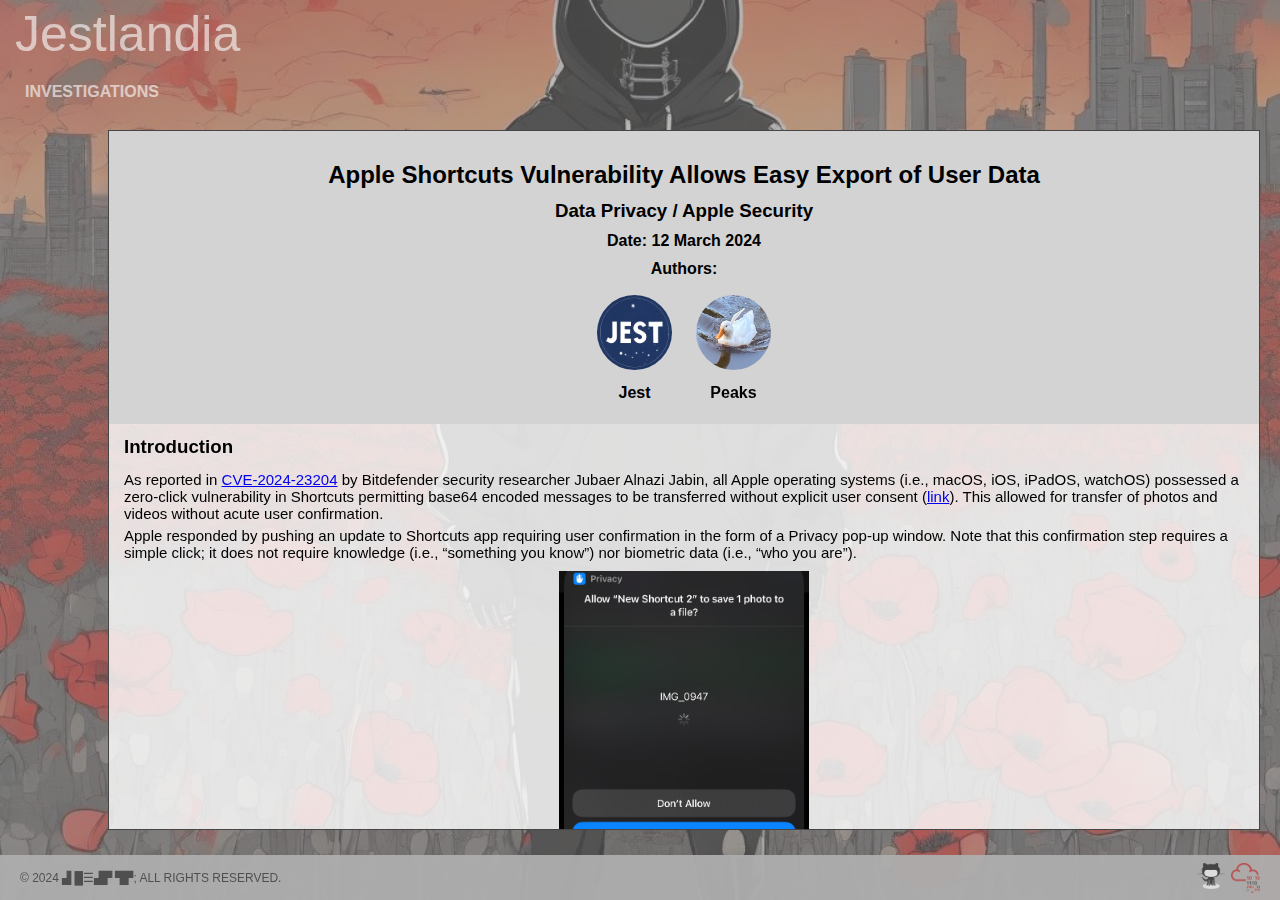
==== apple-shortcuts-vulnerability-12032024.html @ 6c4f820e "Update apple-shortcuts-vulnerability-12032024.html" ====
<!DOCTYPE html>
<html lang="en">
    <title>Jestlandia</title>
    <meta charset="UTF-8">
    <link href="https://fonts.googleapis.com/css2?family=Space+Grotesk:wght@300;400;700&amp;display=swap" rel="stylesheet"/>
    <link rel="icon" href="images/favicon.png"/>
    <meta name="viewport" content="initial-scale=1.0, width=device-width"/>
    <meta name="title" content="Welcome to Jestlandia"/>
    <meta name="description" content="Welcome to Jestlandia: Home of Jestlandia's Creations"/>    
    <meta property="og:image" content="https://cdn-icons-png.flaticon.com/512/1237/1237619.png">
    <meta name="keywords" content="jest jestlandia hacker osint malware ransomware spoofing data security cybersecurity"/>
<head>
    <meta charSet="utf-8"/>
    <meta name="viewport" content="width=device-width"/>
   <link rel="stylesheet" href="css/styles.css"/>
    <script src="js/style.js"></script>
</head>
<body>
  <nav>
    <div class="name" id="name"><a href='/'><span>J</span><span>e</span><span>s</span><span>t</span><span>l</span><span>a</span><span>n</span><span>d</span><span>i</span><span>a</span></a></div>
      <ul>
          <li class="dropdown dropbtn">
            INVESTIGATIONS
            <div class="dropdown-content">
                <a href="/apple-shortcuts-vulnerability-12032024.html">APPLE SHORTCUTS</a>
                <a href="/microsoft-ps-gallery-vulnerablity-16032024.html">MICROSOFT POWERSHELL GALLERY</a>
            </div>
        </li>
      </ul>
  </nav>
  <div class="container">
    <div style="background-color: lightgrey; padding: 20px 5px;">
        <h2 align='center' style="margin-top: 10px;">Apple Shortcuts Vulnerability Allows Easy Export of User Data</h2>
        <h3 align='center'style="margin-top: 10px;">Data Privacy / Apple Security</h3>
        <h4 align='center'style="margin-top: 10px;">Date: 12 March 2024</h4>
        <h4 align='center'style="margin-top: 10px;">Authors:</h4>
    <div class="ppl-container">
      <div class="author">
        <a href="#jest"><img src="images/authors/jest.png" alt="Jest Thumbnail"></a>
          <span><a href="#jest">Jest</a></span>
      </div>
      <div class="author">
        <a href="#peaks"><img src="images/authors/peaks.jpg" alt="Peaks Thumbnail"></a>
          <span><a href="#peaks">Peaks</a></span>
      </div>
    </div>
    <div class="popup" id="jest">
      <div class="popup-content">
        <div class="profile-info">
          <img src="images/authors/jest.png" alt="JestPic">
          <div class="social-links">
            <p>Jest is a blue-team security researcher and life-long learner, specializing in OSINT, reverse-engineering, and "science."</p>
              <span><b>Discord:</b> <a href="https://discord.com" target='_blank'>@.__jest__.</a></span>
              <span><b>Github:</b> <a href="https://github.com/jestlandia" target='_blank'>jestlandia</a></span>
              <span><b>Website:</b> <a href="https://jestlandia.github.io" target='_blank'>Jestlandia</a></span>
          </div>
        </div>
        <a href="#" class="close-popup">CLOSE</a>
      </div>
    </div>
  <div class="popup" id="peaks">
      <div class="popup-content">
        <div class="profile-info">
          <img src="images/authors/peaks.jpg" alt="PeaksPic">
          <div class="social-links">
            <p>Peaks is a red-team security researcher, specializing in Apple-based malware, reverse-engineering, and all devices that read Ducky Script.</p>
            <span><b>TikTok:</b> <a href="https://www.tiktok.com/@o.mg_peaks" target='_blank'>@o.mg_peaks</a></span>
            <span><b>Discord:</b> <a href="https://discord.com" target='_blank'>@flipperzero</a></span>
            <span><b>Github:</b> <a href="https://github.com/Peaakss" target='_blank'>Peaakss</a></span>
          </div>
        </div>
          <a href="#" class="close-popup">CLOSE</a>
      </div> 
  </div>
    </div>
        
    <div style='margin: 10px 15px; padding-bottom: 20px;'>
        <h3 style="margin: 12px 0;">Introduction</h3>
        <p>As reported in <a href='https://nvd.nist.gov/vuln/detail/CVE-2024-23204' target='_blank'>CVE-2024-23204</a> by Bitdefender security researcher Jubaer Alnazi Jabin, all Apple operating systems (i.e., macOS, iOS, iPadOS, watchOS) possessed a zero-click vulnerability in Shortcuts permitting base64 encoded messages to be transferred without explicit user consent (<a href='https://thehackernews.com/2024/02/researchers-detail-apples-recent-zero.html' target='_blank'>link</a>). This allowed for transfer of photos and videos without acute user confirmation.</p>
        
        <p>Apple responded by pushing an update to Shortcuts app requiring user confirmation in the form of a Privacy pop-up window. Note that this confirmation step requires a simple click; it does not require knowledge (i.e., “something you know”) nor biometric data (i.e., “who you are”).</p>
        <p align='center' style="margin: 10px;"><img src='images/apple_shortcuts/shortcut_popup.jpeg' alt='response' width='40%;' style="min-width: 150px; max-width: 250px;"></p>
        <p>While the pop-up confirmation box is a low-level deterrent, it is insufficient in stopping attacks that leverage keylogger. Once a keylogger (or user) selects “Always Allow,” the pop-up confirmation window is satisfied, and any future attacks are performed without pop-up confirmation window.</p>
        
        <h3 style="margin: 14px 0 12px 0;">Attack Details</h3>
        <p>Below is an example of a malicious Shortcut that easily bypasses Transparency, Consent, and Control (<a href='https://www.sentinelone.com/labs/bypassing-macos-tcc-user-privacy-protections-by-accident-and-design/' target='_blank'>TCC</a>) policies, post-vulnerability update by Apple:</p>
        
        <table style='border:0px; margin-top: 10px; padding: 5px;'>
        <tr>
        <td width='40%'><b>Initial Shortcut Execution with Keylogger</b></td>
        <td align='center' style="margin: 10px;"><img src='images/apple_shortcuts/iPHONE_XR_DEPLOY_700.gif' alt='keylogger' style="min-width: 150px; max-width: 250px;"></td>
        </tr>
        <tr>
        <td><b>Remote Code Execution of Shortcuts Vulnerability with Data Exfiltration via SSH Tunneling</b></td>
        <td align='center' style="margin: 10px;"><img src='images/apple_shortcuts/rce_poc.png' alt='rce' style="min-width: 150px; max-width: 250px;"></td>
        </tr>
        </table>
        <p style="margin-top: 10px;">This is to show, the zero-click Shortcuts vulnerability is inadequately patched. The solution implemented by Apple provides nothing more than an illusion of safety. Apple users remain equally vulnerable to attack.</p>
        <p>Beyond photos and images stored both on-device and in the Cloud, this ongoing vulnerability permits exfiltration of much more personal data:</p>
        <ul style="margin: 10px 20px;">
        <li>Contacts (e.g., Name, Phone Number, Email Address, Home Address)</li>
        <li>Calendar (e.g., Events and all details)</li>
        <li>Media (e.g., Photos, Videos, Screenshots)</li>
        <li>Notes</li>
        <li>Files</li>
        <li>Geolocation (e.g., GPS Coordinates, Stored Addresses, Pinned Locations)</li>
        <li>Network Details (e.g., Internal & External IPv4 & IPv6 Addresses, WiFi Channels, Hotspot Password)</li>
        <li>Hardware Details (e.g., Device Name, Hostname, System Version, MAC Address)</li>
        </ul>
        <p>After submitting a detailed bug report to Apple on 24 February 2024, Apple classified this as a “non-security issue”:</p>
        <p align='center' style="margin: 10px;"><img src='images/apple_shortcuts/apple_response.png' alt='response' width='80%;' style="max-width: 500px;"></p>
        <p>We disagree. We again push Apple to consider the following suggestions for software hardening:</p>
        <ul style="margin: 10px 20px;">
        <li>Upgrade to a password and/or biometric-based confirmation step at the time of shortcut execution.</li>
        <li>Upgrade Shortcuts configuration settings to include a “locked” mode requiring successful completion of two-factor authentication.</li>
        </ul>
        <h3 style="margin: 14px 0 12px 0;">Defending</h3>
        <p>To confirm if your phone is subject to Shortcuts-based attacks, first check whether the following Shortcuts settings (Settings > Shortcuts) are “on” or “off”: </p>
        <p align='center' style="margin: 10px;"><img src='images/apple_shortcuts/shortcut_setting.png' alt='setting' width='40%;' style="min-width: 150px; max-width: 250px;"></p>
        <p>Under Shortcuts Advanced settings (Settings > Shortcuts > Advanced):</p>
        <p align='center' style="margin: 10px;"><img src='images/apple_shortcuts/shortcut_setting_adv.png' alt='setting-adv' width='40%;' style="min-width: 150px; max-width: 250px;"></p>
        <p>If any settings are toggled “on” (in green), consider toggling the setting off. Next, in the Shortcuts app, review the list of Shortcuts on your device, checking for the addition of any new or suspicious items.</p>
        <p>As general precaution, we discourage persons from using charging cables you do not own or are unfamiliar with, as they could be malicious (e.g., <a href='https://shop.hak5.org/products/omg-cable' target='_blank'>Hak5 O.MG Cable</a>). Additionally, because tools such as <a href='https://flipperzero.one/' target='_blank'>FlipperZero</a> can execute Bluetooth-based attacks (e.g., <a href='https://www.bleepingcomputer.com/news/security/flipper-zero-can-be-used-to-launch-ios-bluetooth-spam-attacks/' target='_b;ank'>FlipperZero iOS Bluetooth Spam Attack</a>), we encourage persons to toggle Bluetooth “off” when not in use. We strongly suggest removing Bluetooth keyboard devices from “My Devices” list under Bluetooth Settings. Finally, we note that the Bluetooth protocol itself is especially vulnerable to attack (e.g., <a href='https://cve.mitre.org/cgi-bin/cvename.cgi?name=CVE-2023-45866' target='_blank'>CVE-2023-45866</a>). We encourage persons refrain from using Bluetooth devices as much as possible. Devices with cords are safer; embrace the cord.</p>
    </div>
        
  </div>
  <footer class="footer">
    <div class="left">
      <p>© 2024 ▟ █☰▟▛ ▜▛; ALL RIGHTS RESERVED.</p>
  </div>
  <div class="right">
      <a href="https://github.com/jestlandia" target="_blank"><img src="images/github.png" alt="GitHub" height="30px;"/></a>
      <a href="https://tryhackme.com/p/jestlandia" target="_blank"><img src="images/thm.png" alt="TryHackMe" height="30px;" /></a>
  </div>
  </footer>
</body>
</html>
---- css/styles.css ----
@charset "utf-8";

html, body { height: 100%;}

/* Reset basic elements */
body, h1, h2, h3, h4, h5, h6,
p, blockquote, pre, hr,
dl, dd, ol, ul, figure {
    margin: 0;
    padding: 0;
}

h1, h2, h3 {
    line-height: 1.2em;
}

* {
    box-sizing: border-box;
  }
  
body {
    font-family: Arial;
    margin: 0;
    padding: 0;
    width: auto;
    height: 100%;
    position: relative;
    background: url('../images/faceless_poppies.jpeg') center/cover no-repeat;
}

body::after {
    content: '';
    display: block;
    position: absolute;
    left: 0;
    right: 0;
    top: 0;
    bottom: 0;
    background: rgba(127, 127, 127, 0.5);
    background-image: radial-gradient(black 33%, transparent 33%);
    background-size: 2px 2px;
} 

.name {
    font-size: 50px;
    color: white;
    text-align: left;
    opacity: calc(60%);
  }

.name a {
  color: inherit;
  text-decoration: none;
}

/* Navbar styles */
nav {
  padding-top: 5px;
  padding-left: 15px;
  position: relative;
  z-index: 99;
}

nav ul {
  list-style-type: none;
  text-align: center;
  font-size: medium;
  display: flex;
  padding-top: 10px;
}

nav ul li {
  display: inline;
  font-weight: bold;
}

nav ul li:last-child {
  margin-right: 0;
}

nav ul li {
  color: #fff;
  text-decoration: none;
  opacity: calc(60%);
  padding: 10px;
}

nav ul li:hover {
  text-decoration: none;
  color: #dddddde7;
  opacity: 1;
  background-color: #55555563;
}

/* Dropdown menu styles */
.dropdown {
  position: relative;
}

.dropdown-content {
  display: none;
  position: absolute;
  background-color: #55555563;
  min-width: 154px;
  box-shadow: 0px 8px 16px 0px rgba(0,0,0,0.2);
  z-index: 1;
  margin-top: 10px;
  margin-left:-10px;
  font-size: small;
}

.dropdown-content a {
  color: rgba(0, 0, 0, 0.66) !important;
  padding: 10px;
  text-decoration: none;
  display: block;
  text-align: left;
}

.dropdown-content a:hover {
  background-color: #dddddde7;
}

.dropdown:hover .dropdown-content {
  display: block;
}

.dropbtn {
  color: #fff;
  text-decoration: none;
  opacity: 0.6;
  padding: 10px;
}

.dropbtn:hover {
  color: #fff;
  opacity: 1;
  background-color: #55555563;
}


/* Footer styles */
footer {
  background-color: rgba(173, 173, 173, 0.954); 
  background-image: radial-gradient(black 33%, transparent 33%);
  background-size: 2px 2px;
  position: relative;
  z-index: 1;
}

.footer {
  position: fixed;
  height: 45px;
  bottom: 0;
  left: 0;
  width: 100%;
  padding: 10px 20px;
  display: flex;
  justify-content: space-between;
  align-items: center;
}

.footer p {
  margin: 0;
  color:#292929;
  opacity:calc(70%);
  font-size: 12px;
}

.footer .right {
  display: flex;
  align-items: center;
}

.footer .right a {
  margin-left: 5px;
  text-decoration: none;
  opacity: calc(60%);
}

.footer .right img {
  width: auto; 
  height: 30px;
  margin-top: 5px;
}

.footer .right a:hover {
  width: auto; 
  height: 32px;
  opacity: 1;
}

/* Reports */
.container {
  background-color: #ffffffcf;
  width:90%;
  height: calc(100vh - 200px);
  position: fixed;
  display: block;
  right: 0;
  bottom: 70px;
  margin: 20px 20px 0px 0px;
  overflow-y: scroll;
  z-index: 1;
  border: 1px solid #454545;
}

.container p {
    font-size: 15px !important;
    margin-top: 5px;
}

.container ul li {
    font-size: 15px !important;  
}

/* Authors */
.ppl-container {
  display: flex;
  justify-content: center;
  align-items: center;
  margin-top: 10px;
}

.author {
  display: flex;
  flex-direction: column;
  align-items: center;
  margin: 2px 12px;
}

.author a {
  text-decoration: none;
}

.author img {
  width: 75px; 
  height: 75px;
  border-radius: 50%; 
  margin-top: 5px;
}

.author span {
  margin-top: 10px;
}

.author span a {
  text-decoration: none !important;
  color: inherit;
  font-weight: 600;
}

.popup {
  display: none;
  position: fixed;
  top: 50%; /* Center vertically */
  left: 50%; /* Center horizontally */
  transform: translate(-50%, -50%); /* Center the popup */
  width: 70%; /* Set desired width */
  max-width: 600px; /* Set maximum width */
  height: auto; /* Automatically adjust height based on content */
  max-height: 80%; /* Set maximum height */
}

.popup:target {
  display: flex;
}

.popup-content {
  background-color: rgba(117, 147, 201, 0.95);
  padding: 20px;
  border-radius: 5px;
  display: flex;
  flex-direction: column;
  justify-content: space-between;
  align-items: center;
  border: 1px solid #000;
}

.popup-content .profile-info {
  display: flex;
  align-items: center; 
  flex-direction: column;
}

.popup-content img {
  width: 200px;
  height: 200px;
  border: 1px solid #000;
}

.social-links {
  display: flex;
  flex-direction: column;
  justify-content: flex-start;
  text-align: left;
  margin-left: 20px; 
  margin-bottom: 5px;
  color: inherit;
}


.social-links p {
  font-size: 15.5px;
  padding: 10px;
  margin-bottom: 10px;
}

.social-links span {
  font-size: 15px;
  margin-top: 5px;
  padding-left: 10px;
}

.social-links a {
  margin-bottom: 10px;
  color: inherit;
  text-decoration: none;
  padding: 5px;
}

.social-links a:hover {
  font-size: 15.5px;
  font-weight: 600;
}

.close-popup {
  text-align: center;
  margin-top: 20px;
  text-decoration: none;
  font-weight: 600;
  font-size: 14px;
  color: inherit;
  padding: 5px;
  cursor: pointer; 
}

.close-popup:hover {
  font-weight: 600;
  font-size: 15.5px;
  color: inherit !important;
}
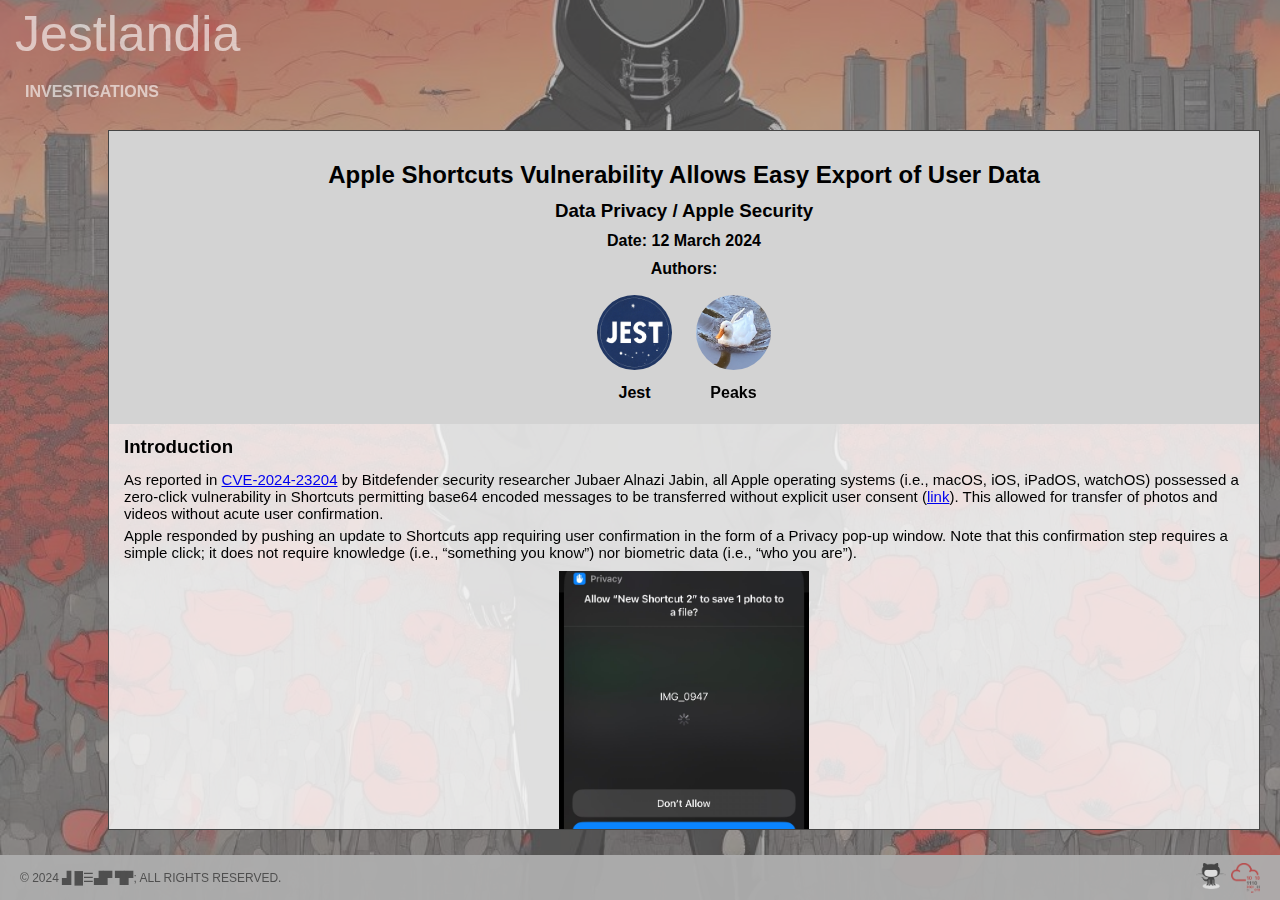
==== commit a3ff1e46: "Update apple-shortcuts-vulnerability-12032024.html" ====
--- a/apple-shortcuts-vulnerability-12032024.html
+++ b/apple-shortcuts-vulnerability-12032024.html
@@ -29,7 +29,7 @@
       </ul>
   </nav>
   <div class="container">
-    <div style="background-color: lightgrey; padding: 20px 5px;">
+   <div style="background-color: lightgrey; padding: 20px 5px;">
         <h2 align='center' style="margin-top: 10px;">Apple Shortcuts Vulnerability Allows Easy Export of User Data</h2>
         <h3 align='center'style="margin-top: 10px;">Data Privacy / Apple Security</h3>
         <h4 align='center'style="margin-top: 10px;">Date: 12 March 2024</h4>
@@ -44,12 +44,13 @@
           <span><a href="#peaks">Peaks</a></span>
       </div>
     </div>
+    <div class="popup-overlay"></div>
     <div class="popup" id="jest">
       <div class="popup-content">
         <div class="profile-info">
           <img src="images/authors/jest.png" alt="JestPic">
           <div class="social-links">
-            <p>Jest is a blue-team security researcher and life-long learner, specializing in OSINT, reverse-engineering, and "science."</p>
+            <p>Jest is a blue-team security researcher specializing in OSINT, web-based vulnerabilities, and "science."</p>
               <span><b>Discord:</b> <a href="https://discord.com" target='_blank'>@.__jest__.</a></span>
               <span><b>Github:</b> <a href="https://github.com/jestlandia" target='_blank'>jestlandia</a></span>
               <span><b>Website:</b> <a href="https://jestlandia.github.io" target='_blank'>Jestlandia</a></span>
@@ -58,12 +59,13 @@
         <a href="#" class="close-popup">CLOSE</a>
       </div>
     </div>
-  <div class="popup" id="peaks">
+    <div class="popup-overlay"></div>   
+    <div class="popup" id="peaks">
       <div class="popup-content">
         <div class="profile-info">
-          <img src="images/authors/peaks.jpg" alt="PeaksPic">
+          <img title="quack" src="images/authors/peaks.jpg" alt="PeaksPic">
           <div class="social-links">
-            <p>Peaks is a red-team security researcher, specializing in Apple-based malware, reverse-engineering, and all devices that read Ducky Script.</p>
+            <p>Peaks is a red-team security researcher specializing in Apple vulnerabilities, reverse-engineering, and all devices that read Ducky Script.</p>
             <span><b>TikTok:</b> <a href="https://www.tiktok.com/@o.mg_peaks" target='_blank'>@o.mg_peaks</a></span>
             <span><b>Discord:</b> <a href="https://discord.com" target='_blank'>@flipperzero</a></span>
             <span><b>Github:</b> <a href="https://github.com/Peaakss" target='_blank'>Peaakss</a></span>
@@ -71,8 +73,8 @@
         </div>
           <a href="#" class="close-popup">CLOSE</a>
       </div> 
-  </div>
     </div>
+   </div>
         
     <div style='margin: 10px 15px; padding-bottom: 20px;'>
         <h3 style="margin: 12px 0;">Introduction</h3>
@@ -133,5 +135,13 @@
       <a href="https://tryhackme.com/p/jestlandia" target="_blank"><img src="images/thm.png" alt="TryHackMe" height="30px;" /></a>
   </div>
   </footer>
+  <script>
+    document.querySelector('.popup-overlay').addEventListener('click', function(event) {
+      if (event.target === this) {
+        // Close the popup
+        document.querySelector('.popup').style.display = 'none';
+      }
+    });
+  </script>
 </body>
 </html>
--- a/css/styles.css
+++ b/css/styles.css
@@ -256,10 +256,26 @@
   top: 50%; /* Center vertically */
   left: 50%; /* Center horizontally */
   transform: translate(-50%, -50%); /* Center the popup */
-  width: 70%; /* Set desired width */
+/*   width: 70%; */ /* Set desired width */ 
   max-width: 600px; /* Set maximum width */
   height: auto; /* Automatically adjust height based on content */
   max-height: 80%; /* Set maximum height */
+  @media screen and (max-width: 600px) {
+      width: 70%;
+    }
+  @media screen and (max-width: 440px) {
+      width: 80%;
+    }
+}
+
+.popup-overlay {
+  position: fixed;
+  top: 0;
+  left: 0;
+  width: 100%;
+  height: 100%;
+  background-color: transparent; 
+  z-index: 999; 
 }
 
 .popup:target {
@@ -267,14 +283,15 @@
 }
 
 .popup-content {
-  background-color: rgba(117, 147, 201, 0.95);
-  padding: 20px;
-  border-radius: 5px;
+  background-color: #b2bfc2;
+  padding: 30px 20px 20px 20px;
+  border-radius: 80px;
   display: flex;
   flex-direction: column;
   justify-content: space-between;
   align-items: center;
   border: 1px solid #000;
+  box-shadow: 0 4px 5px 0 rgba(0,0,0,0.2), 0 6px 15px 0 rgba(0,0,0,0.19);
 }
 
 .popup-content .profile-info {
@@ -287,6 +304,11 @@
   width: 200px;
   height: 200px;
   border: 1px solid #000;
+  box-shadow: 0 4px 5px 0 rgba(0,0,0,0.2), 0 6px 15px 0 rgba(0,0,0,0.19);
+   @media screen and (max-width: 440px) {
+      width: 150px;
+      height: 150px;
+    }
 }
 
 .social-links {
@@ -299,7 +321,6 @@
   color: inherit;
 }
 
-
 .social-links p {
   font-size: 15.5px;
   padding: 10px;
@@ -340,3 +361,4 @@
   font-size: 15.5px;
   color: inherit !important;
 }
+
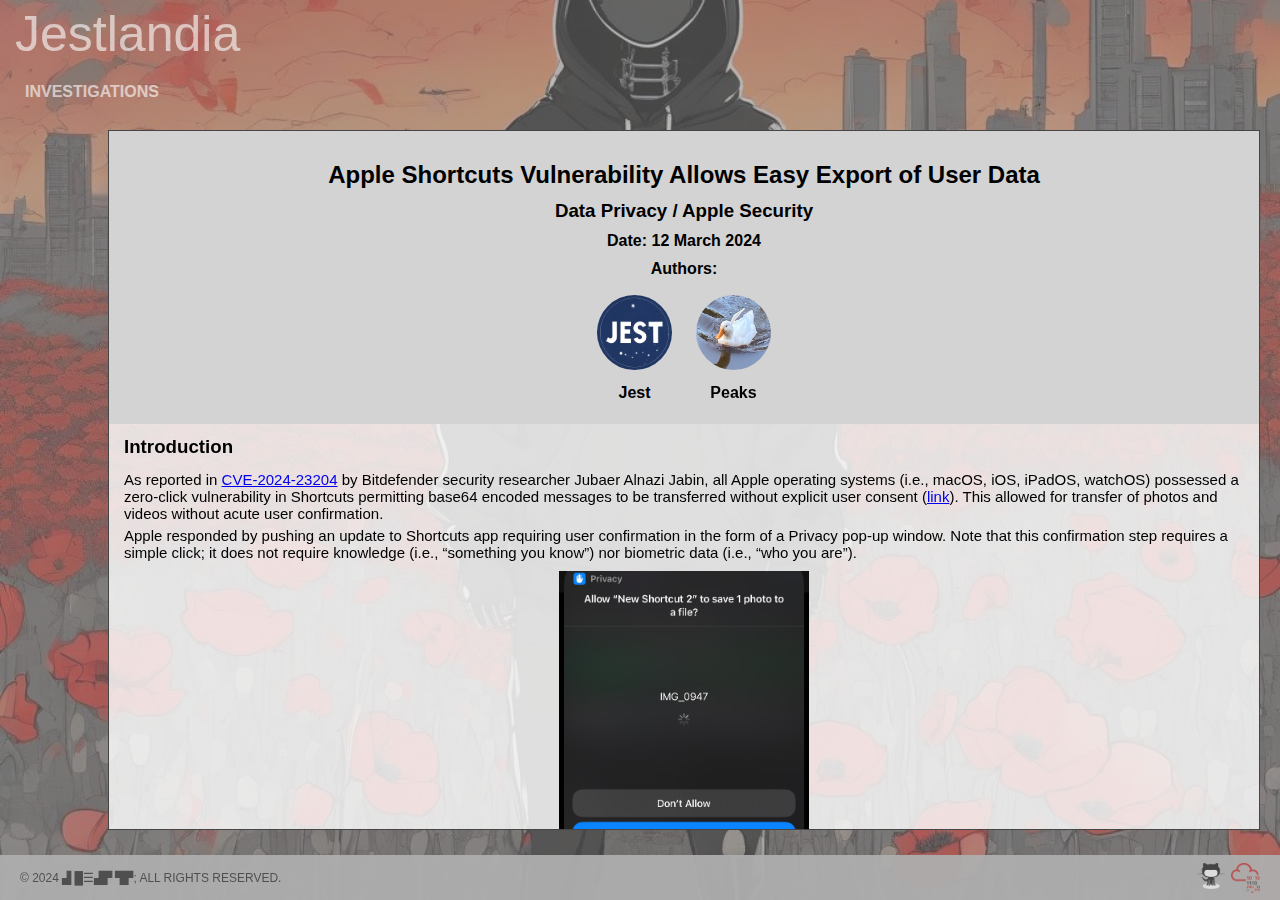
==== commit 684dac9f: "Update apple-shortcuts-vulnerability-12032024.html" ====
--- a/apple-shortcuts-vulnerability-12032024.html
+++ b/apple-shortcuts-vulnerability-12032024.html
@@ -44,7 +44,6 @@
           <span><a href="#peaks">Peaks</a></span>
       </div>
     </div>
-    <div class="popup-overlay"></div>
     <div class="popup" id="jest">
       <div class="popup-content">
         <div class="profile-info">
@@ -59,7 +58,6 @@
         <a href="#" class="close-popup">CLOSE</a>
       </div>
     </div>
-    <div class="popup-overlay"></div>   
     <div class="popup" id="peaks">
       <div class="popup-content">
         <div class="profile-info">
@@ -135,13 +133,5 @@
       <a href="https://tryhackme.com/p/jestlandia" target="_blank"><img src="images/thm.png" alt="TryHackMe" height="30px;" /></a>
   </div>
   </footer>
-  <script>
-    document.querySelector('.popup-overlay').addEventListener('click', function(event) {
-      if (event.target === this) {
-        // Close the popup
-        document.querySelector('.popup').style.display = 'none';
-      }
-    });
-  </script>
 </body>
 </html>
--- a/css/styles.css
+++ b/css/styles.css
@@ -275,7 +275,7 @@
   width: 100%;
   height: 100%;
   background-color: transparent; 
-  z-index: 999; 
+/*   z-index: 1;  */
 }
 
 .popup:target {
